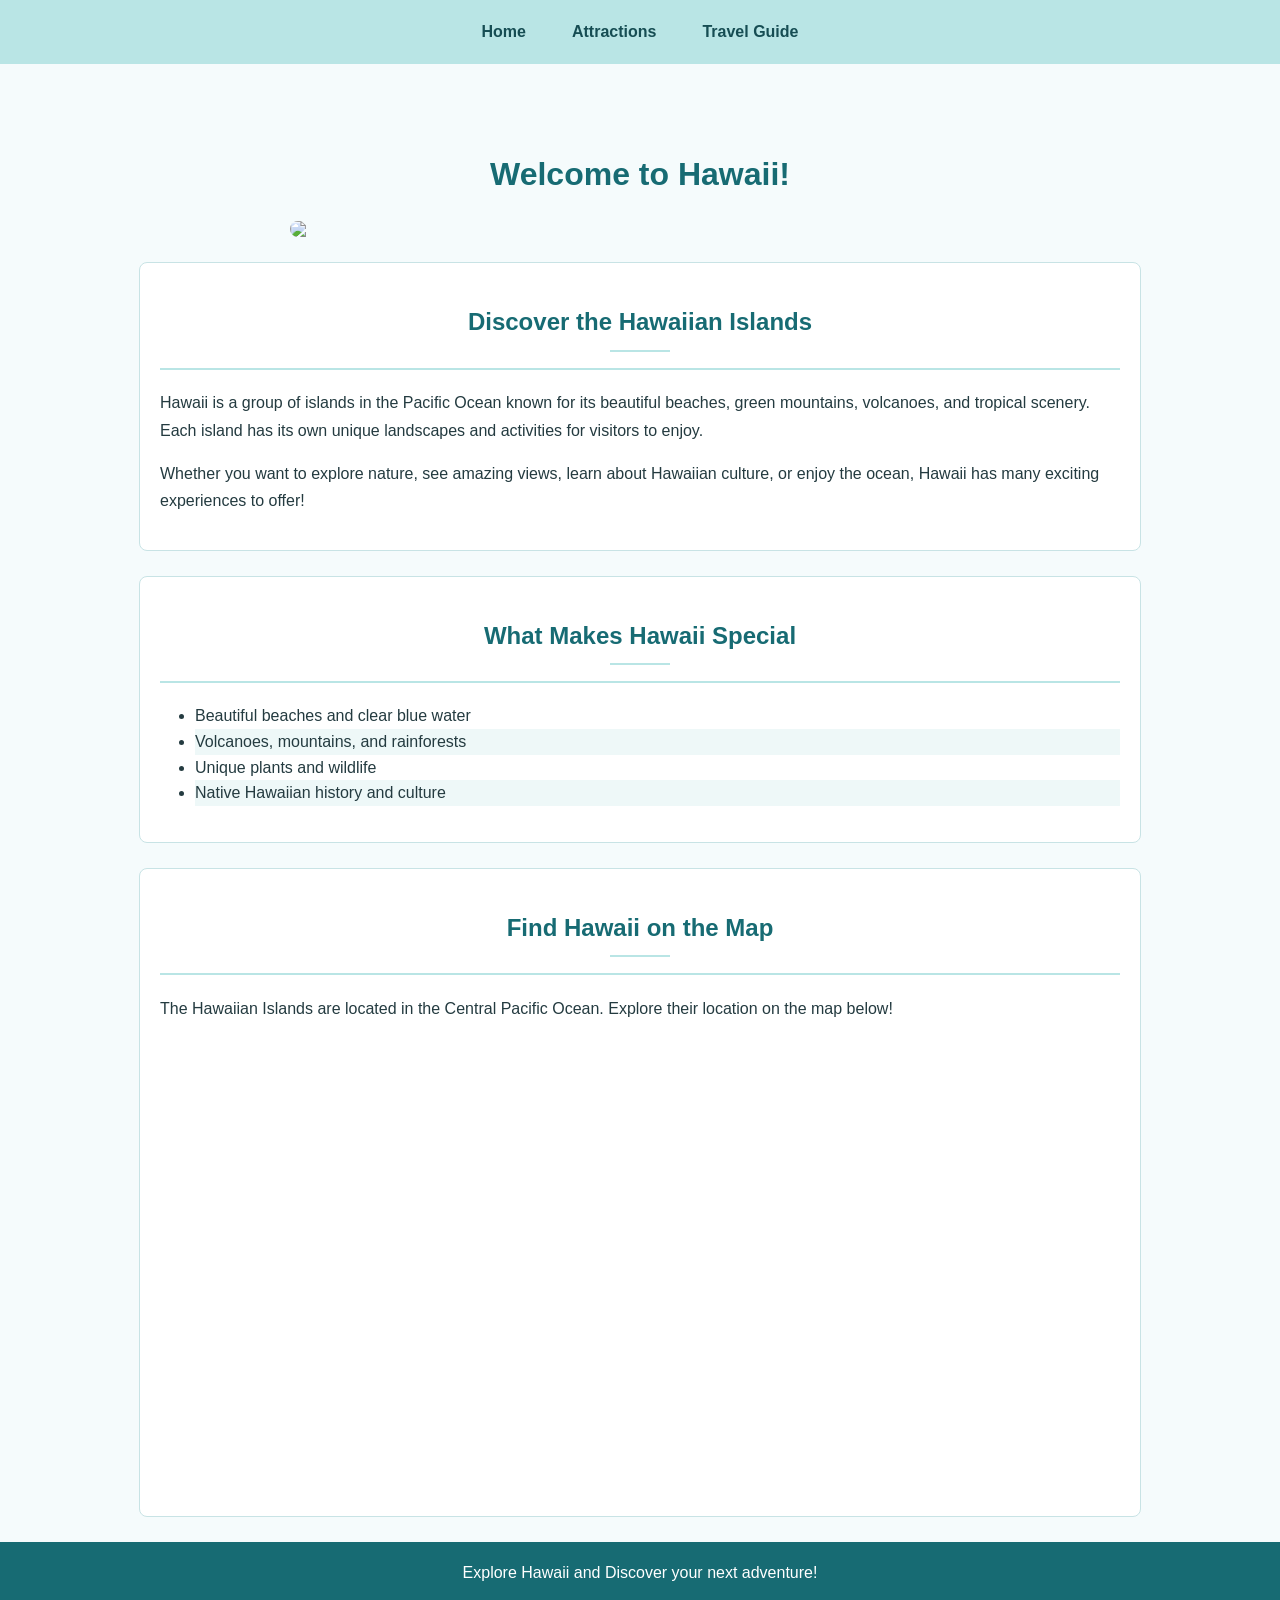
==== index.html @ beca63c5 "added files via upload" ====
<!DOCTYPE html>
<html>
    <head>
        <meta charset="UTF-8">
        <title>Visit Hawaii</title>
        <link rel = "stylesheet"href = style.css>
        <meta name = "viewport" content = "width=device-width, initial scale = 1.0">
    </head>

    <body>
        <div class = "nav-bar">
            <table>
                <tr>
                    <td><a class="barlinks" href="index.html">Home</a></td>
                    <td><a class = "barlinks" href = "attractions.html">Attractions</a></td>
                    <td><a class = "barlinks" href = "guide.html">Travel Guide</a></td>
                </tr>
            </table>
        </div>
        <h1>Welcome to Hawaii!</h1>

        <img src="https://res.cloudinary.com/enchanting/q_70,f_auto,c_fill,g_face/hj-web/2022/08/hawaii-oahu-island.png" class="center-image" width="700">

        <div class="body-div">
            <h2>Discover the Hawaiian Islands</h2>
            <p>
                Hawaii is a group of islands in the Pacific Ocean known for
                its beautiful beaches, green mountains, volcanoes, and 
                tropical scenery. Each island has its own unique landscapes
                and activities for visitors to enjoy.
            </p>

            <p>
                Whether you want to explore nature, see amazing views,
                learn about Hawaiian culture, or enjoy the ocean, Hawaii
                has many exciting experiences to offer!
            </p>
        </div>

        <div class="body-div">
            <h2>What Makes Hawaii Special</h2>
            <ul>
                <li>Beautiful beaches and clear blue water</li>
                <li>Volcanoes, mountains, and rainforests</li>
                <li>Unique plants and wildlife</li>
                <li>Native Hawaiian history and culture</li>
            </ul>
        </div>

        <div class="body-div">
            <h2>Find Hawaii on the Map</h2>
            <p>
                The Hawaiian Islands are located in the Central Pacific Ocean.
                Explore their location on the map below!
            </p>

            <iframe src="https://www.google.com/maps/embed?pb=!1m18!1m12!1m3!1d7400358.339073219!2d-162.8005790039367!3d20.379868047348786!2m3!1f0!2f0!3f0!3m2!1i1024!2i768!4f13.1!3m3!1m2!1s0x7bffdb064f79e005%3A0x4b7782d274cc8628!2sHawaii!5e1!3m2!1sen!2sus!4v1792357602671!5m2!1sen!2sus" width="600" height="450" style="border:0;" allowfullscreen="" loading="lazy" referrerpolicy="strict-origin-when-cross-origin"></iframe>
        </div>
        <p class="footer-text">Explore Hawaii and Discover your next adventure!</p>
    </body>
</html>
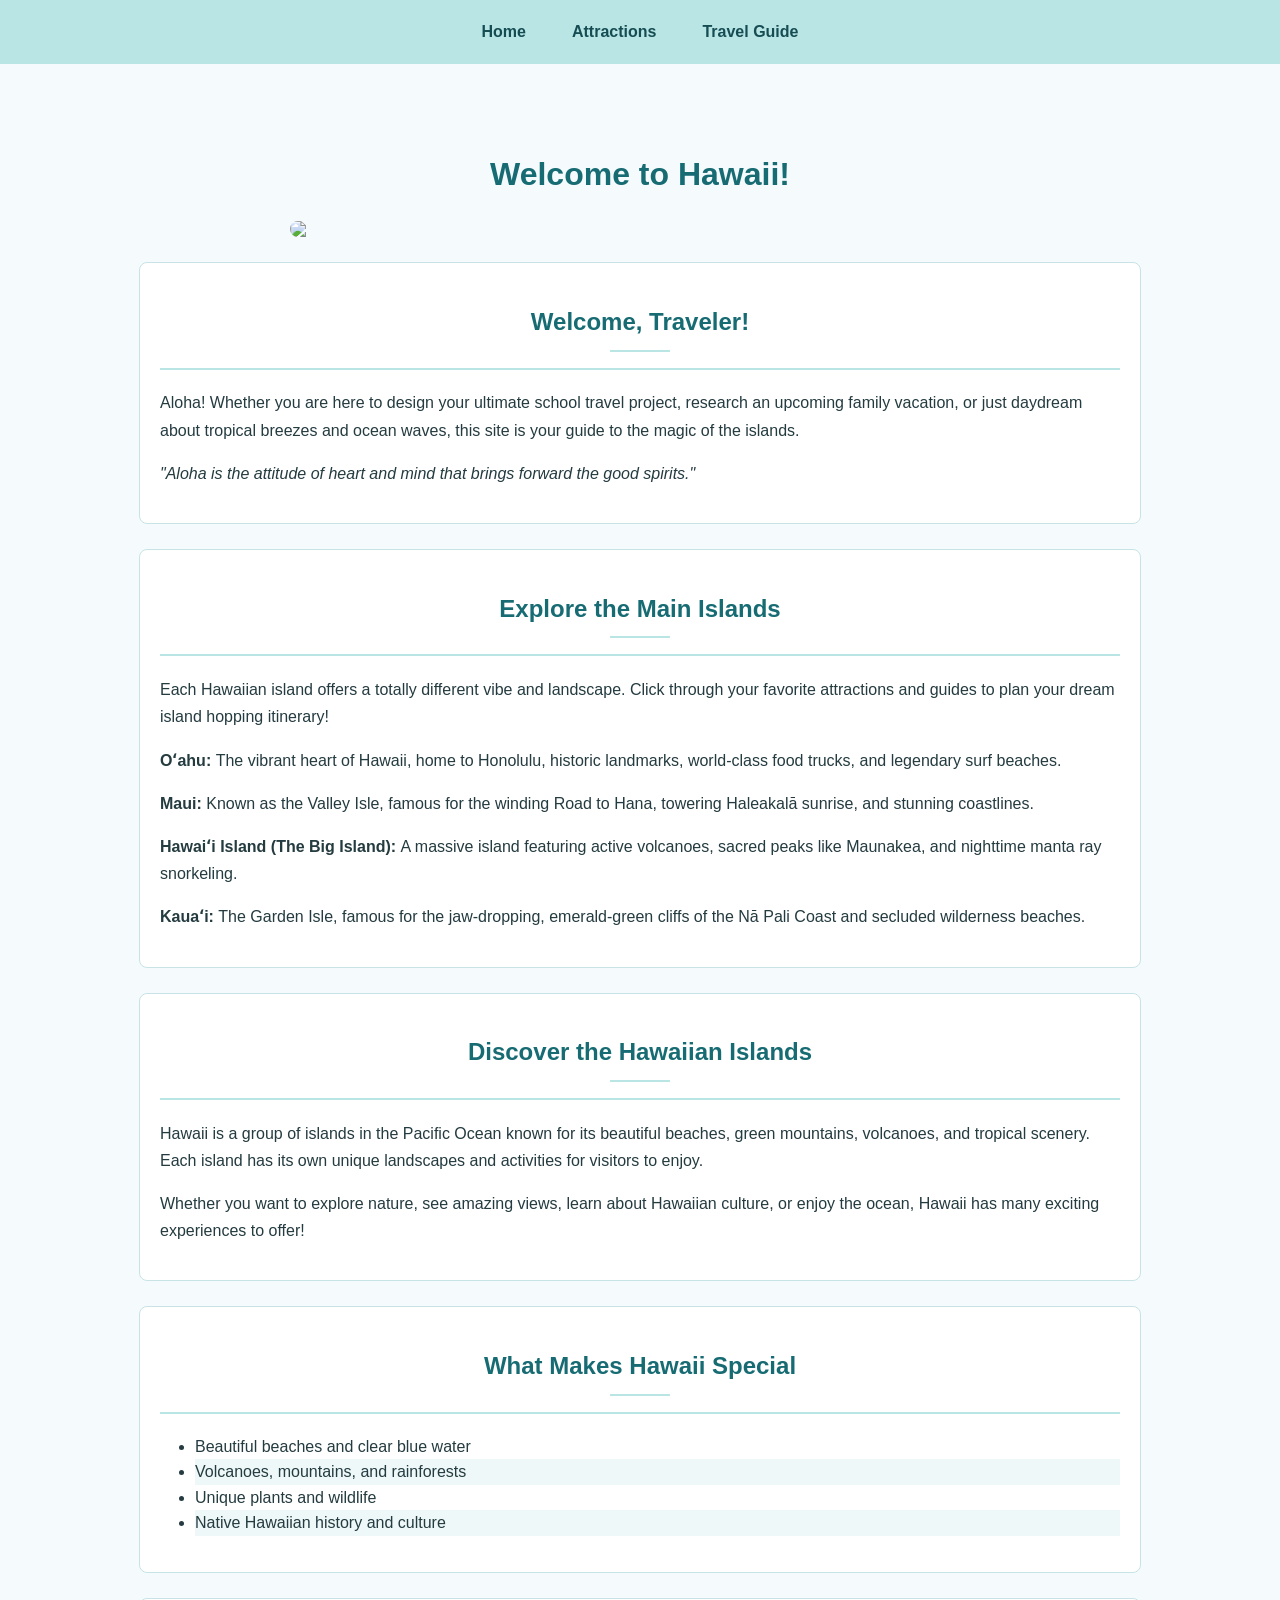
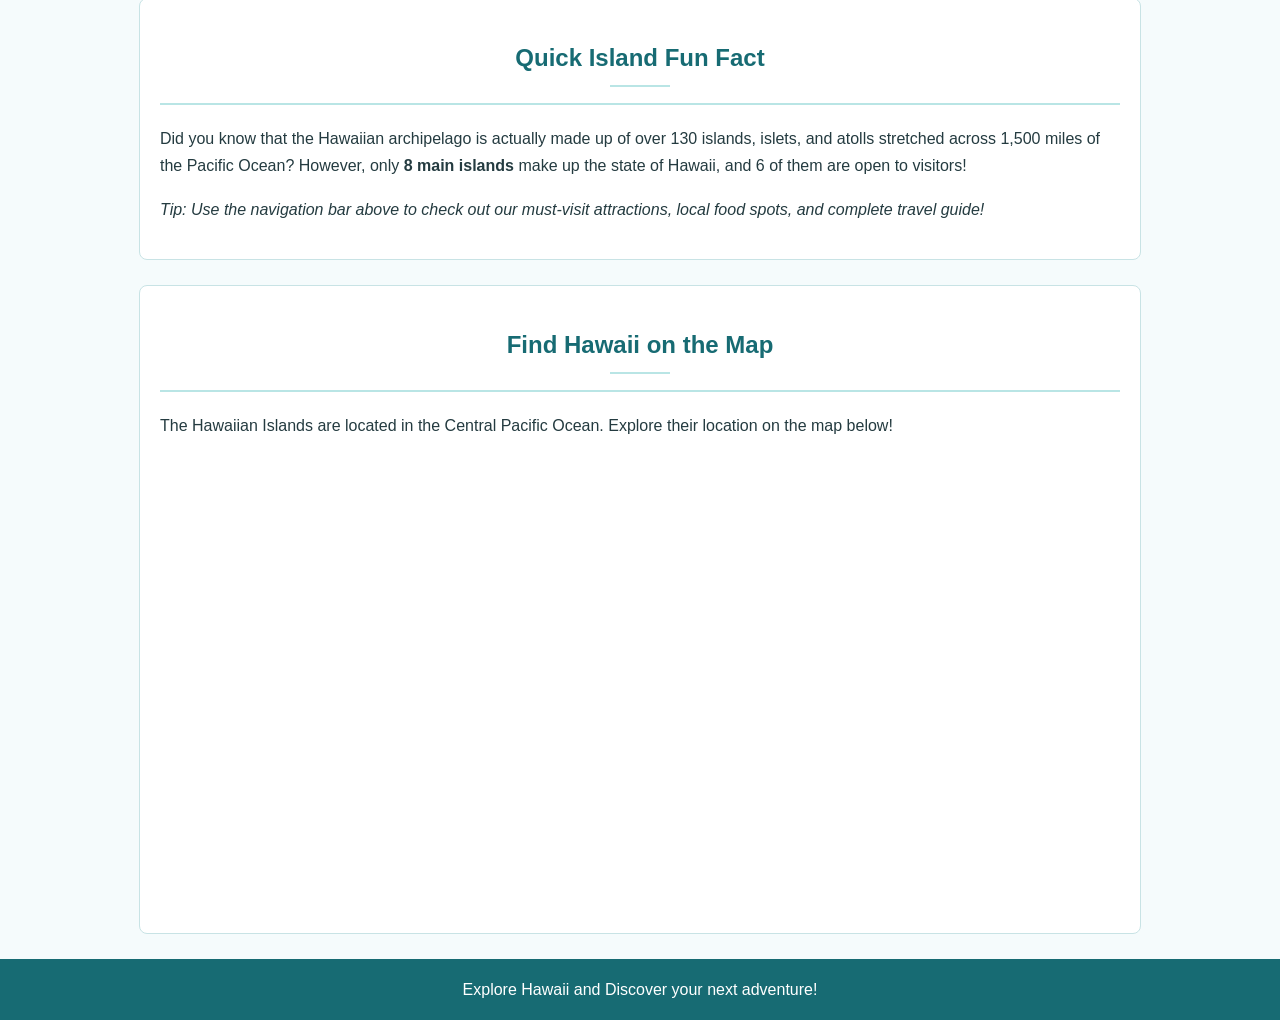
==== commit 3a5bad13: "added updated files" ====
--- a/index.html
+++ b/index.html
@@ -20,6 +20,27 @@
         <h1>Welcome to Hawaii!</h1>
 
         <img src="https://res.cloudinary.com/enchanting/q_70,f_auto,c_fill,g_face/hj-web/2022/08/hawaii-oahu-island.png" class="center-image" width="700">
+
+        <div class="body-div">
+            <h2>Welcome, Traveler!</h2>
+            <p>
+                Aloha! Whether you are here to design your ultimate school travel project, research an upcoming family vacation, 
+                or just daydream about tropical breezes and ocean waves, this site is your guide to the magic of the islands.
+            </p>
+            <p><em>"Aloha is the attitude of heart and mind that brings forward the good spirits."</em></p>
+        </div>
+
+        <div class="body-div">
+            <h2>Explore the Main Islands</h2>
+            <p>
+                Each Hawaiian island offers a totally different vibe and landscape. Click through your favorite 
+                attractions and guides to plan your dream island hopping itinerary!
+            </p>
+            <p><strong>Oʻahu: </strong>The vibrant heart of Hawaii, home to Honolulu, historic landmarks, world-class food trucks, and legendary surf beaches.</p>
+            <p><strong>Maui: </strong>Known as the Valley Isle, famous for the winding Road to Hana, towering Haleakalā sunrise, and stunning coastlines.</p>
+            <p><strong>Hawaiʻi Island (The Big Island): </strong>A massive island featuring active volcanoes, sacred peaks like Maunakea, and nighttime manta ray snorkeling.</p>
+            <p><strong>Kauaʻi: </strong>The Garden Isle, famous for the jaw-dropping, emerald-green cliffs of the Nā Pali Coast and secluded wilderness beaches.</p>
+        </div>
 
         <div class="body-div">
             <h2>Discover the Hawaiian Islands</h2>
@@ -48,6 +69,16 @@
         </div>
 
         <div class="body-div">
+            <h2>Quick Island Fun Fact</h2>
+            <p>
+                Did you know that the Hawaiian archipelago is actually made up of over 130 islands, islets, and atolls 
+                stretched across 1,500 miles of the Pacific Ocean? However, only <strong>8 main islands</strong> make up 
+                the state of Hawaii, and 6 of them are open to visitors!
+            </p>
+            <p><em>Tip: Use the navigation bar above to check out our must-visit attractions, local food spots, and complete travel guide!</em></p>
+        </div>
+
+        <div class="body-div">
             <h2>Find Hawaii on the Map</h2>
             <p>
                 The Hawaiian Islands are located in the Central Pacific Ocean.
